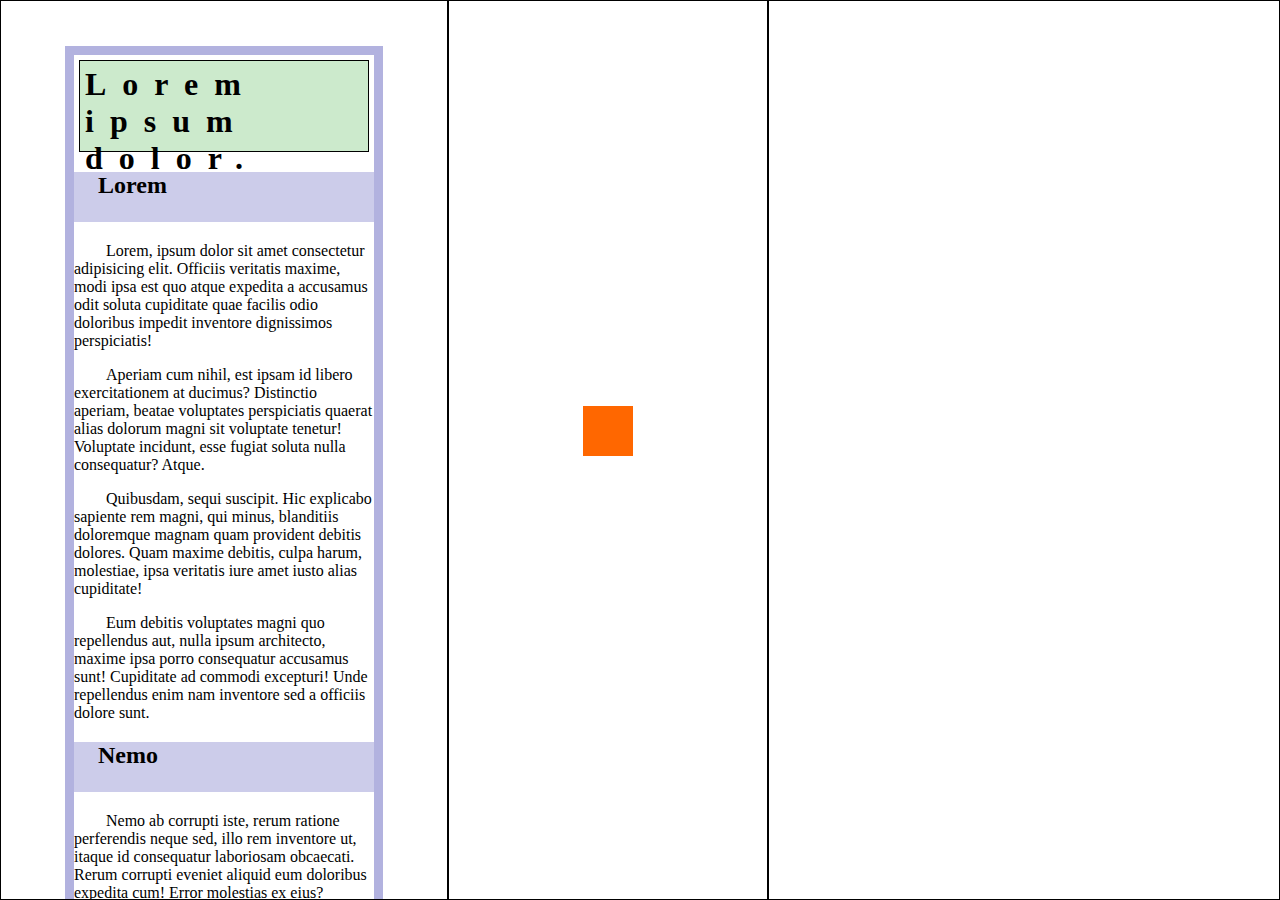
==== miao/background-practise.html @ 5c3a67f5 "add background-practise.html" ====
<!DOCTYPE html>
<html>
<head>
  <meta charset="utf-8">
  <meta name="viewport" content="width=device-width">
  <title>background-practise</title>
  <style>
    html, body {
      height: 100%;
      width: 100%;
      margin: 0;
      padding: 0;
     
    }
    #book {
      box-sizing: border-box;
      width: 35vw;
      height: 100vh;
      border: 1px solid;
    }
    #mi {
      box-sizing: border-box;
      width: 25vw;
      height: 100vh;
      border: 1px solid;
      margin-top: -100vh;
      margin-left: 35vw;
    }
    #car {
      box-sizing: border-box;
      border: 1px solid;
      height: 100vh;
      width: 40vw;
      margin-left: 60vw;
      margin-top: -100vh;
    }


    div#book {
      overflow: scroll;
      background-image: url(image1.jpg);
      background-repeat: no-repeat;
      background-attachment: fixed;
    }
    div#book div {
      border: 1vmin solid rgba(0,0,150,0.3);
      margin: 5vh 5vw 5vh 5vw;
      background-image: url(image2.jpg);
      background-attachment: fixed;
      background-repeat: no-repeat;
    }
    div#book h1 {
      height: 80px;
      background-color: rgba(0, 150, 0, 0.2);
      letter-spacing: .5em;
      padding: 5px;
      margin: 5px;
      border: 1px solid;
    }
    div#book h2 {
      background-color: rgba(0, 0, 150, 0.2);
      height: 50px;
      text-indent: 1em;
    }
    div#book p {
      text-indent: 2em;
    }


    div#mi div {
      background-color: rgb(255, 103, 0);
      margin-left: auto;
      margin-right: auto;
      margin-top: 45vh;
      height: 50px;
      width: 50px;
    }
    div#mi div > a {
      display: block;
      height: 100%;
      width: 100%;
      background-image: url(mi-logo.png);
      background-repeat: no-repeat;
      transition: .2s;
    }
    div#mi div > a:hover {
      height: 100%;
      width: 100%;
      background-position: 50px 0;
      background-image: url(mi-home.png);
      background-repeat:repeat-x;
    }


    div#car {
      overflow: scroll;
    }
    #car div {
      height: 100%;
      background-position: 59vw;
      background-repeat: no-repeat;
      background-attachment: fixed;
    }
    .a {
      background-image: url(porsche-model1.png);
    }
    .b {
      background-image: url(porsche-model2.png);
    }
    .c {
      background-image: url(porsche-model3.png);
    }
    .d {
      background-image: url(porsche-model4.png);
    }
  </style>
</head>
<body>
 
  <div id="book">
      <div>
          <h1>Lorem ipsum dolor.</h1>
          <section>
            <h2>Lorem</h2>
              <p>Lorem, ipsum dolor sit amet consectetur adipisicing elit. Officiis veritatis maxime, modi ipsa est quo atque expedita a accusamus odit soluta cupiditate quae facilis odio doloribus impedit inventore dignissimos perspiciatis!</p>
              <p>Aperiam cum nihil, est ipsam id libero exercitationem at ducimus? Distinctio aperiam, beatae voluptates perspiciatis quaerat alias dolorum magni sit voluptate tenetur! Voluptate incidunt, esse fugiat soluta nulla consequatur? Atque.</p>
              <p>Quibusdam, sequi suscipit. Hic explicabo sapiente rem magni, qui minus, blanditiis doloremque magnam quam provident debitis dolores. Quam maxime debitis, culpa harum, molestiae, ipsa veritatis iure amet iusto alias cupiditate!</p>
              <p>Eum debitis voluptates magni quo repellendus aut, nulla ipsum architecto, maxime ipsa porro consequatur accusamus sunt! Cupiditate ad commodi excepturi! Unde repellendus enim nam inventore sed a officiis dolore sunt.</p>
          </section>
          <section>
            <h2>Nemo</h2>
              <p>Nemo ab corrupti iste, rerum ratione perferendis neque sed, illo rem inventore ut, itaque id consequatur laboriosam obcaecati. Rerum corrupti eveniet aliquid eum doloribus expedita cum! Error molestias ex eius?</p>
              <p>Recusandae consequuntur reiciendis at a enim saepe quibusdam voluptates cumque veritatis earum fugit, asperiores, sapiente laudantium? Iste voluptatem iusto ab voluptate unde? Reiciendis quidem officiis eaque tempore nam qui et!</p>
              <p>Sequi illo nemo velit facilis reiciendis ducimus itaque vitae eligendi quae, omnis ratione enim dolor eos blanditiis est perferendis ut architecto odio, nesciunt natus? Eaque accusamus necessitatibus minus facere nisi.</p>
              <p>Labore voluptatum modi quibusdam iure dolor nulla impedit voluptates, neque facere, laudantium id nobis aut quisquam esse sapiente consequatur ex ipsam architecto optio unde, dolores eius. Officia excepturi quidem illum.</p>
          </section>
          <section>
            <h2>Molestiae</h2>
              <p>Molestiae dolorem aspernatur magnam rem, molestias commodi nulla sequi enim atque. Dicta officiis vero, consectetur iusto, a aliquam assumenda neque nihil distinctio corrupti hic, optio molestiae veritatis voluptatibus minus? Voluptatem.</p>
              <p>Tempore optio eveniet iure ipsa ducimus corporis explicabo quae veritatis molestias fugit voluptate, autem praesentium perspiciatis dolorem placeat amet cum asperiores quis. Recusandae placeat perferendis optio porro unde eligendi quas?</p>
              <p>Quibusdam dignissimos itaque, eius ratione voluptatum non error iure laudantium veritatis quas labore amet tenetur, aliquam provident sapiente fuga. Molestias consequuntur repellendus saepe laborum veritatis dolore voluptates qui ea perferendis.</p>
              <p>Vitae qui odit voluptatibus minus obcaecati! Nam blanditiis sed veritatis nihil doloribus pariatur architecto voluptatem repellat harum, error consequuntur voluptatibus sunt numquam hic debitis, minus quae nemo facere obcaecati corrupti.</p>
          </section>
          <section>
            <h2>Porro</h2>
              <p>Porro est doloribus totam iure asperiores provident ut ipsam consequuntur perferendis quaerat. Minus sit dicta ullam dolorem nulla ea minima dolorum deleniti totam harum quo beatae, hic perspiciatis dolore earum?</p>
              <p>Ut culpa harum, placeat est vero soluta quae excepturi tempore? Quisquam debitis amet totam quasi inventore laudantium maiores suscipit, minima ex cupiditate atque fugiat fuga possimus qui expedita quos nesciunt.</p>
              <p>Voluptas laborum, tempora voluptatem voluptates debitis quia sequi ipsum esse blanditiis aperiam minus molestias magni ullam illo! Quas natus et, quia, quo suscipit vel ipsa, accusantium unde nulla provident placeat.</p>
              <p>Dolore aliquid laborum minus repudiandae earum harum, nam soluta minima sunt, dicta repellat. Placeat nulla obcaecati at quas quasi culpa, error, asperiores, laudantium ut quidem perferendis. Ratione et dicta rerum.</p>
          </section>
        </div>
  </div>

  <div id="mi">
      <div ><a href="https://www.mi.com" target="_blank" title="小米官网"></a></div>
  </div>
  
  <div id="car">
    <div class="a"></div>
    <div class="b"></div>
    <div class="c"></div>
    <div class="d"></div>
  </div>
</body>
</html>
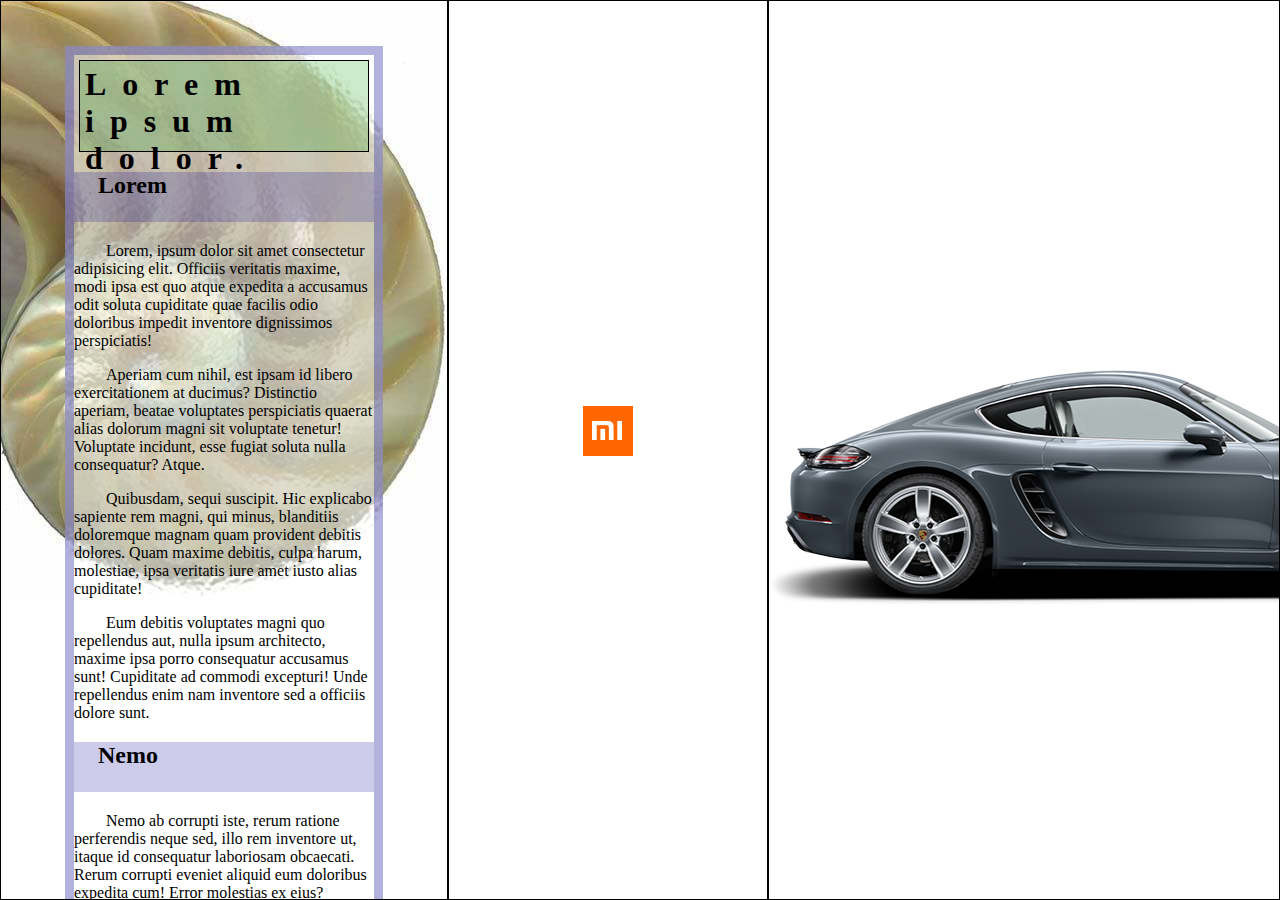
==== commit a17c0b6f: "..." ====
--- a/miao/background-practise.html
+++ b/miao/background-practise.html
@@ -12,6 +12,10 @@
       padding: 0;
      
     }
+    body {
+      min-width: 1000px;
+    }
+    
     #book {
       box-sizing: border-box;
       width: 35vw;
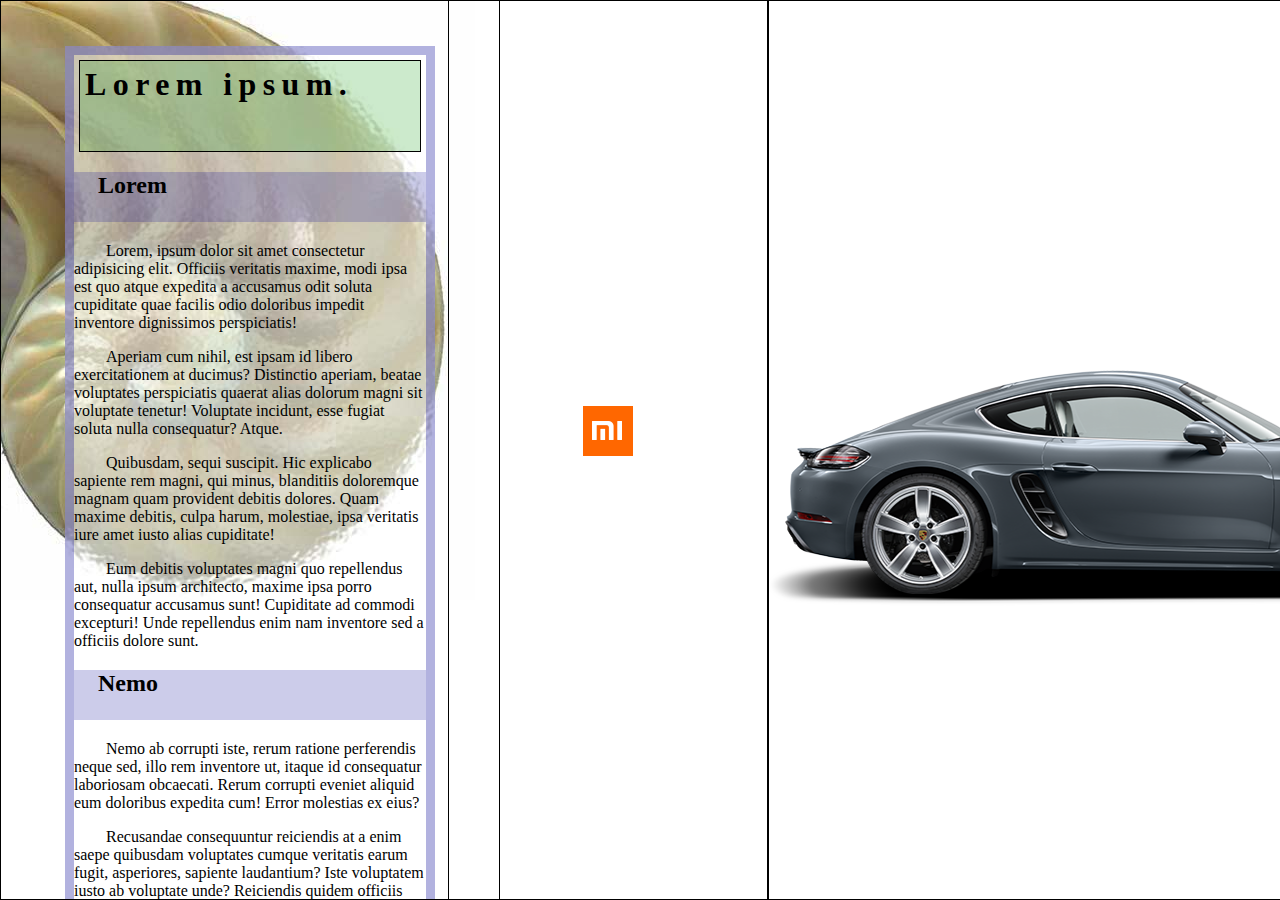
==== commit 28790150: "..." ====
--- a/miao/background-practise.html
+++ b/miao/background-practise.html
@@ -12,10 +12,8 @@
       padding: 0;
      
     }
-    body {
-      min-width: 1000px;
-    }
-    
+   
+
     #book {
       box-sizing: border-box;
       width: 35vw;
@@ -45,6 +43,7 @@
       background-image: url(image1.jpg);
       background-repeat: no-repeat;
       background-attachment: fixed;
+      min-width: 500px;
     }
     div#book div {
       border: 1vmin solid rgba(0,0,150,0.3);
@@ -56,7 +55,7 @@
     div#book h1 {
       height: 80px;
       background-color: rgba(0, 150, 0, 0.2);
-      letter-spacing: .5em;
+      letter-spacing: .2em;
       padding: 5px;
       margin: 5px;
       border: 1px solid;
@@ -70,7 +69,9 @@
       text-indent: 2em;
     }
 
-
+    div#mi {
+      min-width: 100px;
+    }
     div#mi div {
       background-color: rgb(255, 103, 0);
       margin-left: auto;
@@ -98,6 +99,7 @@
 
     div#car {
       overflow: scroll;
+      min-width: 600px;
     }
     #car div {
       height: 100%;
@@ -123,7 +125,7 @@
  
   <div id="book">
       <div>
-          <h1>Lorem ipsum dolor.</h1>
+          <h1>Lorem ipsum.</h1>
           <section>
             <h2>Lorem</h2>
               <p>Lorem, ipsum dolor sit amet consectetur adipisicing elit. Officiis veritatis maxime, modi ipsa est quo atque expedita a accusamus odit soluta cupiditate quae facilis odio doloribus impedit inventore dignissimos perspiciatis!</p>
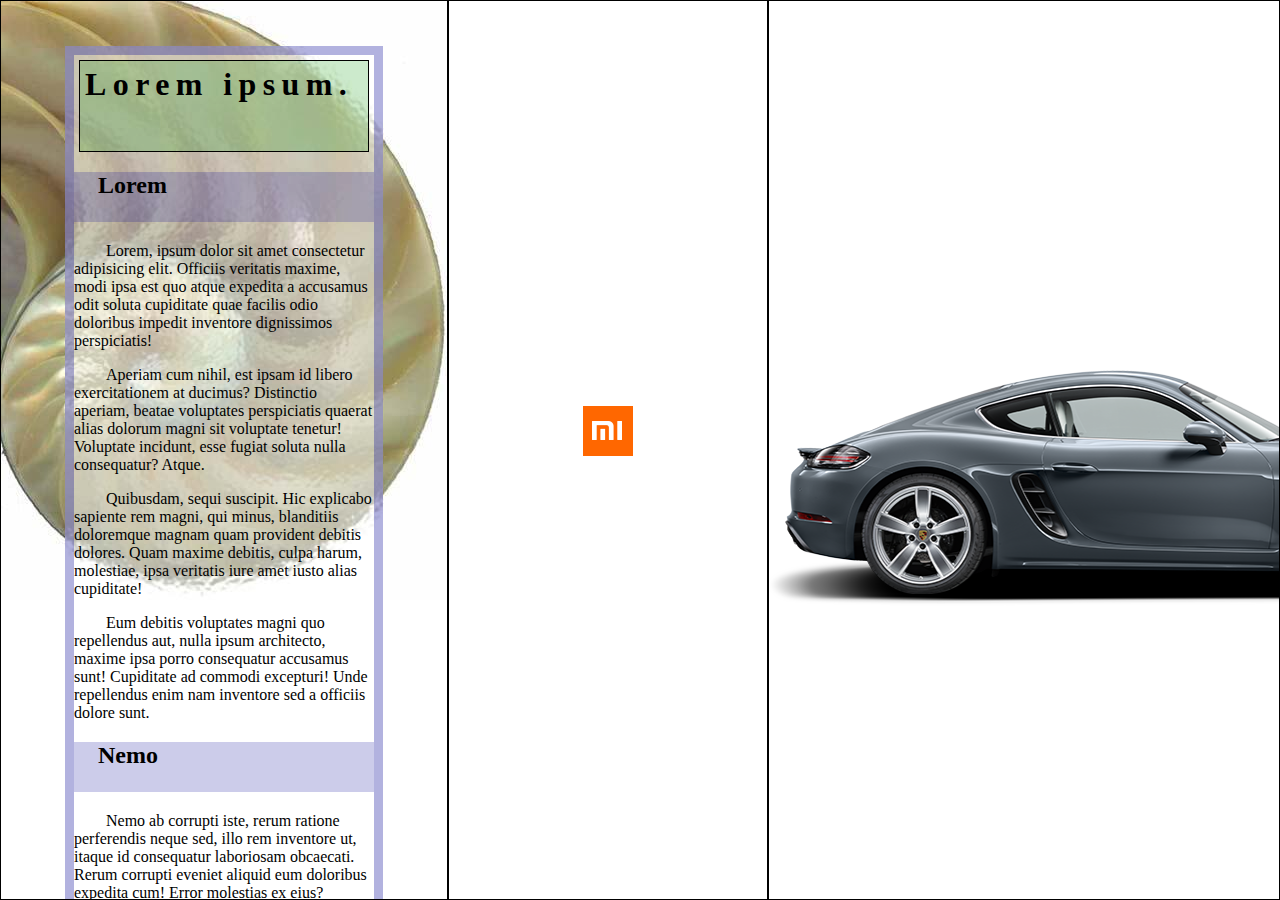
==== commit e2756073: "..." ====
--- a/miao/background-practise.html
+++ b/miao/background-practise.html
@@ -43,7 +43,6 @@
       background-image: url(image1.jpg);
       background-repeat: no-repeat;
       background-attachment: fixed;
-      min-width: 500px;
     }
     div#book div {
       border: 1vmin solid rgba(0,0,150,0.3);
@@ -69,9 +68,7 @@
       text-indent: 2em;
     }
 
-    div#mi {
-      min-width: 100px;
-    }
+    
     div#mi div {
       background-color: rgb(255, 103, 0);
       margin-left: auto;
@@ -99,7 +96,6 @@
 
     div#car {
       overflow: scroll;
-      min-width: 600px;
     }
     #car div {
       height: 100%;
